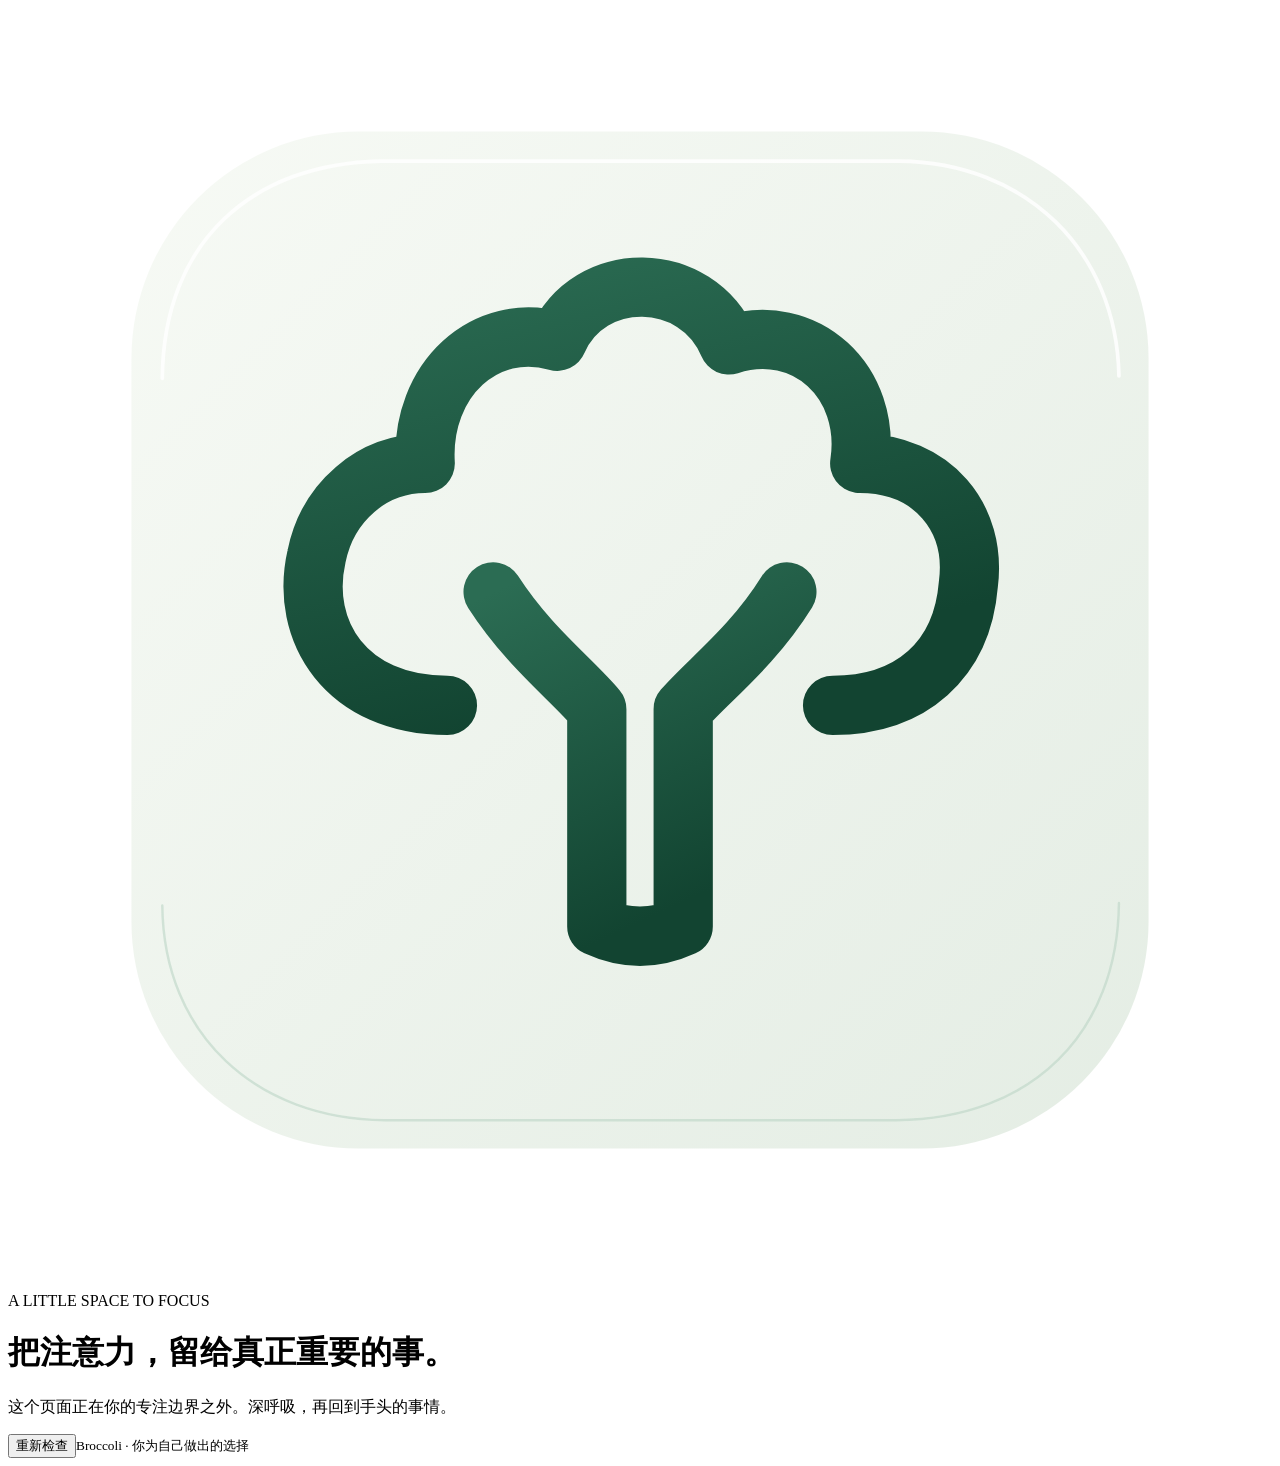
==== extension/blocked.html @ 5c439d59 "Introduce Broccoli branding and standalone native setup tools" ====
<!doctype html><html lang="zh-CN"><head><meta charset="utf-8"><meta name="viewport" content="width=device-width,initial-scale=1"><title>Broccoli</title><link rel="stylesheet" href="blocked.css"><script src="blocked.js" defer></script></head><body><main><img src="icon.svg" alt="Broccoli"><p class="eyebrow">A LITTLE SPACE TO FOCUS</p><h1>把注意力，留给真正重要的事。</h1><p class="message">这个页面正在你的专注边界之外。深呼吸，再回到手头的事情。</p><div id="details"></div><section id="tab-section" hidden><h2>仅放行当前标签页</h2><p class="message">只跳过所选规则的网站拦截。其他标签页、应用及其他规则继续生效；到期或关闭标签页后失效。</p><div id="tab-actions"></div></section><p id="tab-unavailable" class="message" hidden>更新桌面后台和浏览器扩展后，可临时放行当前标签页。</p><div id="breaks"></div><p id="error" role="status"></p><button id="retry">重新检查</button><small>Broccoli · 你为自己做出的选择</small></main></body></html>
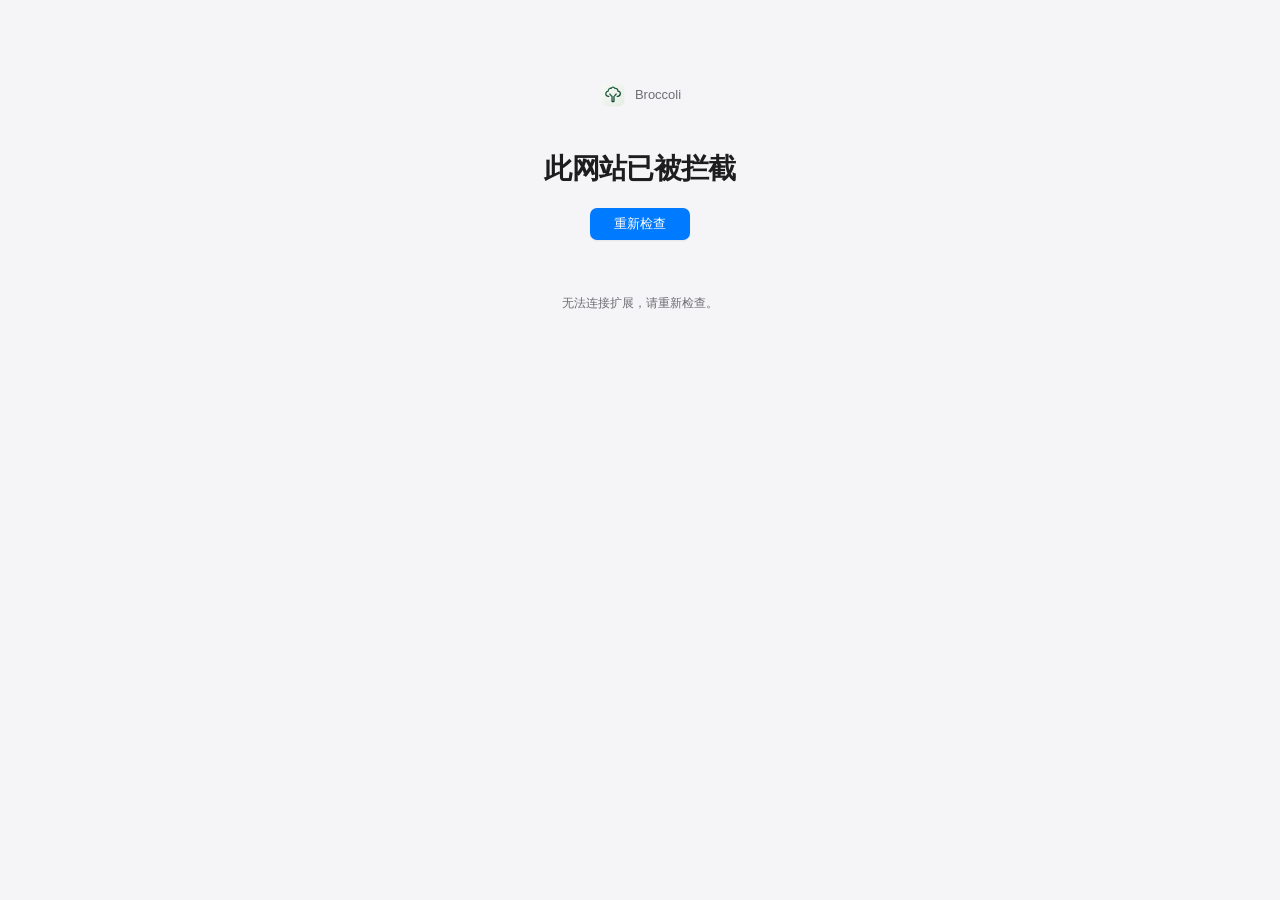
==== commit 3d0d8db3: "Simplify blocked pages with an optional three-day agenda" ====
--- a/extension/blocked.html
+++ b/extension/blocked.html
@@ -1 +1,13 @@
-<!doctype html><html lang="zh-CN"><head><meta charset="utf-8"><meta name="viewport" content="width=device-width,initial-scale=1"><title>Broccoli</title><link rel="stylesheet" href="blocked.css"><script src="blocked.js" defer></script></head><body><main><img src="icon.svg" alt="Broccoli"><p class="eyebrow">A LITTLE SPACE TO FOCUS</p><h1>把注意力，留给真正重要的事。</h1><p class="message">这个页面正在你的专注边界之外。深呼吸，再回到手头的事情。</p><div id="details"></div><section id="tab-section" hidden><h2>仅放行当前标签页</h2><p class="message">只跳过所选规则的网站拦截。其他标签页、应用及其他规则继续生效；到期或关闭标签页后失效。</p><div id="tab-actions"></div></section><p id="tab-unavailable" class="message" hidden>更新桌面后台和浏览器扩展后，可临时放行当前标签页。</p><div id="breaks"></div><p id="error" role="status"></p><button id="retry">重新检查</button><small>Broccoli · 你为自己做出的选择</small></main></body></html>
+<!doctype html>
+<html lang="zh-CN">
+<head><meta charset="utf-8"><meta name="viewport" content="width=device-width,initial-scale=1"><title>Broccoli</title><link rel="stylesheet" href="blocked.css"><script src="blocked.js" defer></script></head>
+<body><main>
+<header class="brand"><img src="icon.svg" alt=""><span>Broccoli</span></header>
+<section class="hero"><h1 id="heading">此网站已被拦截</h1><p id="website"></p><p id="details"></p><button id="retry" class="primary">重新检查</button></section>
+<section id="agenda" hidden aria-labelledby="agenda-heading"><h2 id="agenda-heading">近三日</h2><div id="agenda-days"></div></section>
+<details id="options" hidden><summary>休息与放行</summary><div class="options-body">
+<section id="tab-section" hidden><h2>当前标签页</h2><p class="note">仅放行此标签页，其他拦截保持生效。</p><div id="tab-actions"></div></section>
+<section id="break-section" hidden><h2>规则休息</h2><div id="breaks"></div></section>
+</div></details>
+<p id="error" role="status" aria-live="polite"></p>
+</main></body></html>
--- a/extension/blocked.css
+++ b/extension/blocked.css
@@ -0,0 +1,47 @@
+:root{color-scheme:light dark;--bg:#f5f5f7;--panel:#fff;--ink:#1d1d1f;--muted:#6e6e73;--line:#00000014;--field:#78788010;--accent:#007aff;--focus:#007aff45}
+*{box-sizing:border-box}[hidden]{display:none!important}
+body{margin:0;background:var(--bg);color:var(--ink);font:13px/1.5 -apple-system,BlinkMacSystemFont,"Segoe UI",sans-serif;-webkit-font-smoothing:antialiased}
+main{width:min(680px,calc(100% - 48px));margin:0 auto;padding:48px 0 28px}
+.brand{display:flex;align-items:center;justify-content:center;gap:8px;color:var(--muted);font-size:13px;font-weight:500}
+.brand img{width:28px;height:28px}
+.hero{text-align:center;padding:42px 0 38px}
+h1{font-size:28px;line-height:1.25;font-weight:600;letter-spacing:-.7px;margin:0}
+#website{margin:12px 0 0;font-size:15px;color:var(--muted);overflow-wrap:anywhere}
+#details{margin:7px 0 22px;font-size:12px;color:var(--muted)}
+button,input,textarea{font:inherit;color:inherit}
+button{min-height:30px;padding:5px 12px;border:1px solid var(--line);border-radius:7px;background:var(--panel);cursor:pointer;transition:background .15s,opacity .15s}
+button:hover{background:var(--field)}button:disabled{opacity:.45;cursor:default}
+button.primary{color:white;background:var(--accent);border-color:transparent;min-width:100px;box-shadow:0 1px 2px #0001}
+button.primary:hover{background:color-mix(in srgb,var(--accent) 90%,black)}
+button:focus-visible,summary:focus-visible,input:focus-visible,textarea:focus-visible{outline:3px solid var(--focus);outline-offset:2px}
+h2{font-size:12px;font-weight:500;color:var(--muted);margin:0 4px 10px}
+#agenda-days{background:var(--panel);border:1px solid var(--line);border-radius:12px;overflow:hidden}
+.agenda-day{display:grid;grid-template-columns:78px minmax(0,1fr);gap:14px;padding:16px 18px}
+.agenda-day+.agenda-day{border-top:1px solid var(--line)}
+.agenda-date{display:flex;flex-direction:column;align-items:flex-start;gap:2px;white-space:nowrap}
+.agenda-date strong{font-size:12px;font-weight:600}.agenda-date small{font-size:11px;color:var(--muted)}
+.agenda-events{min-width:0;display:grid;gap:9px;margin:0;padding:0;list-style:none}
+.agenda-events li{font-size:13px;line-height:1.5;overflow-wrap:anywhere}
+.agenda-events .declined{text-decoration:line-through;color:var(--muted)}
+.agenda-more{margin-top:9px}.agenda-more summary{display:inline-block;font-size:12px;color:var(--muted);cursor:pointer}.agenda-more ul{margin-top:9px}
+#options{margin-top:18px;color:var(--muted)}
+#options>summary{display:flex;align-items:center;justify-content:center;gap:7px;list-style:none;cursor:pointer;min-height:32px;font-size:12px}
+summary::-webkit-details-marker{display:none}
+#options>summary:after{content:"";width:5px;height:5px;border-right:1px solid;border-bottom:1px solid;transform:rotate(45deg) translateY(-2px);transition:transform .15s}
+#options[open]>summary:after{transform:rotate(225deg) translate(-1px,-1px)}
+.options-body{padding-top:14px}.options-body>section+section{margin-top:20px}
+.note{font-size:12px;line-height:1.5;margin:-3px 4px 12px;color:var(--muted)}
+.break-item{background:var(--panel);border:1px solid var(--line);border-radius:10px;padding:14px;margin-top:8px;color:var(--ink)}
+.break-item>strong,.break-item>span{display:block;font-size:13px;font-weight:500;margin-bottom:10px}
+.break-item p,.break-item label{font-size:12px;color:var(--muted);margin:8px 0}
+.break-item label{display:flex;align-items:center;justify-content:space-between;gap:12px}
+.break-item input[type=number]{width:85px}
+.break-item>button{margin-top:8px}.break-item>span+button{margin-top:0}
+input,textarea{width:100%;padding:7px 9px;border:1px solid var(--line);border-radius:7px;background:var(--panel);min-width:0}
+textarea{display:block;min-height:86px;resize:vertical;overflow-x:hidden;margin:10px 0;line-height:1.6}
+.challenge{background:var(--field);padding:10px;border-radius:7px;font:12px/1.7 ui-monospace,monospace;word-break:break-all;user-select:none}
+#error{margin:16px auto 0;text-align:center;font-size:12px;line-height:1.6;color:var(--muted)}#error:empty{display:none}
+@media(min-height:850px){main{padding-top:clamp(48px,9vh,100px)}}
+@media(max-width:480px){main{width:calc(100% - 32px);padding-top:28px}.hero{padding:32px 0}h1{font-size:24px}.agenda-day{grid-template-columns:64px minmax(0,1fr);gap:10px;padding:14px}}
+@media(prefers-color-scheme:dark){:root{--bg:#1c1c1e;--panel:#2c2c2e;--ink:#f5f5f7;--muted:#a1a1a6;--line:#ffffff16;--field:#ffffff0a;--accent:#0a84ff}}
+@media(prefers-reduced-motion:reduce){*{transition:none!important}}
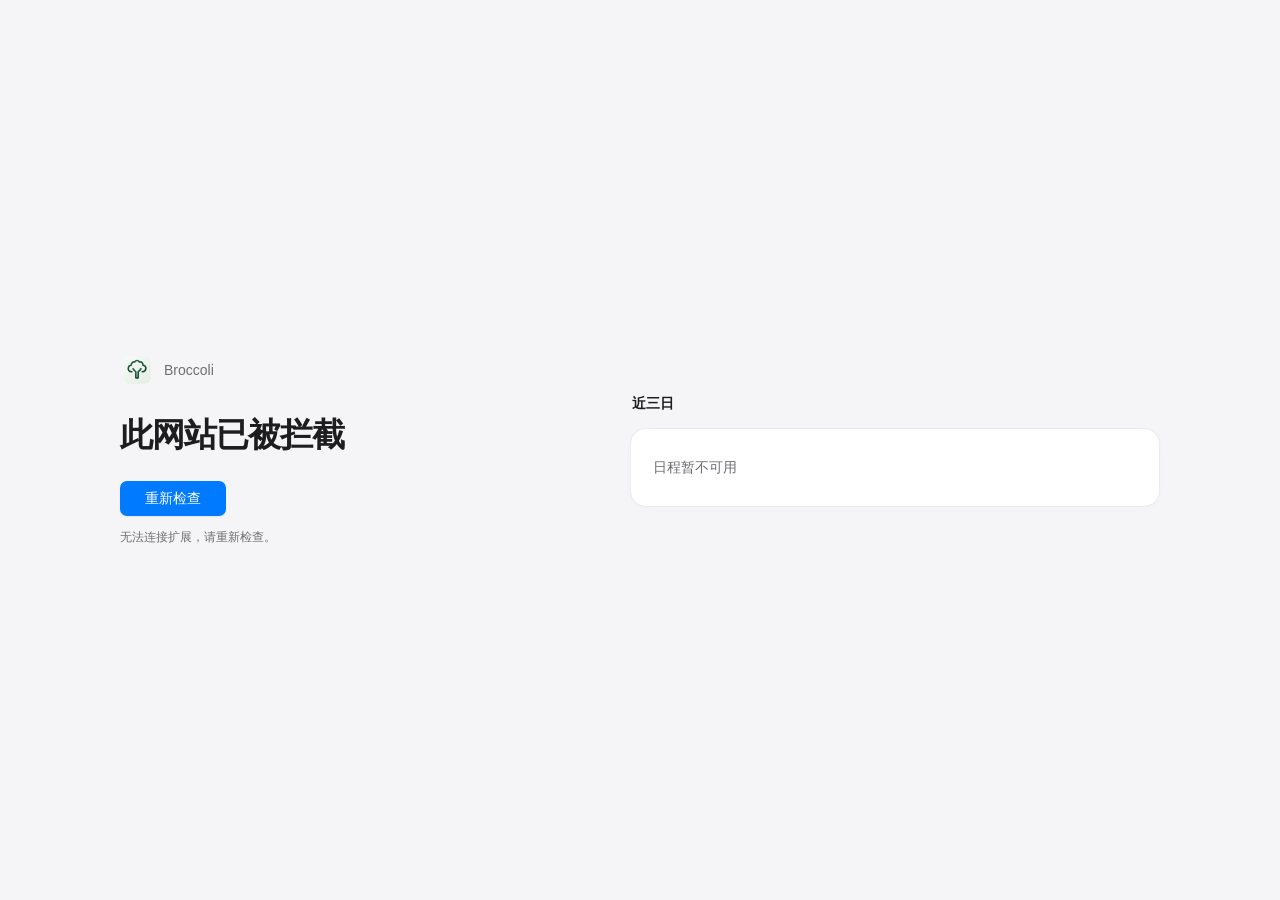
==== commit c6dfc685: "Fix blocked-page connection and simplify rest controls" ====
--- a/extension/blocked.html
+++ b/extension/blocked.html
@@ -1,13 +1,15 @@
 <!doctype html>
 <html lang="zh-CN">
 <head><meta charset="utf-8"><meta name="viewport" content="width=device-width,initial-scale=1"><title>Broccoli</title><link rel="stylesheet" href="blocked.css"><script src="blocked.js" defer></script></head>
-<body><main>
+<body><main><div class="block-summary">
 <header class="brand"><img src="icon.svg" alt=""><span>Broccoli</span></header>
 <section class="hero"><h1 id="heading">此网站已被拦截</h1><p id="website"></p><p id="details"></p><button id="retry" class="primary">重新检查</button></section>
-<section id="agenda" hidden aria-labelledby="agenda-heading"><h2 id="agenda-heading">近三日</h2><div id="agenda-days"></div></section>
-<details id="options" hidden><summary>休息与放行</summary><div class="options-body">
-<section id="tab-section" hidden><h2>当前标签页</h2><p class="note">仅放行此标签页，其他拦截保持生效。</p><div id="tab-actions"></div></section>
-<section id="break-section" hidden><h2>规则休息</h2><div id="breaks"></div></section>
-</div></details>
+
+<div id="options" hidden><button id="rest-options" type="button" class="rest-trigger" aria-haspopup="dialog" aria-controls="rest-popover" aria-expanded="false">休息 <span aria-hidden="true">⌄</span></button></div>
+<div id="rest-popover" popover="auto" role="dialog" aria-labelledby="rest-title">
+<header class="rest-header"><h2 id="rest-title">休息</h2><button id="rest-close" type="button" aria-label="关闭休息选项">×</button></header>
+<div class="rest-body"><section id="break-section" hidden><div id="breaks"></div></section><section id="tab-section" hidden><div id="tab-actions"></div></section></div>
+<p id="rest-status" role="status" aria-live="polite"></p>
+</div>
 <p id="error" role="status" aria-live="polite"></p>
-</main></body></html>
+</div><section id="agenda" hidden aria-labelledby="agenda-heading"><h2 id="agenda-heading">近三日</h2><div id="agenda-days"></div></section></main></body></html>
--- a/extension/blocked.css
+++ b/extension/blocked.css
@@ -45,3 +45,50 @@
 @media(max-width:480px){main{width:calc(100% - 32px);padding-top:28px}.hero{padding:32px 0}h1{font-size:24px}.agenda-day{grid-template-columns:64px minmax(0,1fr);gap:10px;padding:14px}}
 @media(prefers-color-scheme:dark){:root{--bg:#1c1c1e;--panel:#2c2c2e;--ink:#f5f5f7;--muted:#a1a1a6;--line:#ffffff16;--field:#ffffff0a;--accent:#0a84ff}}
 @media(prefers-reduced-motion:reduce){*{transition:none!important}}
+/* Give the block state and calendar equal visual weight on desktop. */
+body{min-height:100vh;min-height:100svh;display:grid;align-items:center;padding:clamp(32px,7vh,88px) 40px}
+main{width:min(1040px,100%);padding:0;margin:auto;display:grid;grid-template-columns:minmax(300px,.9fr) minmax(0,1.1fr);gap:clamp(40px,6vw,88px);align-items:center}
+.block-summary{min-width:0}
+.brand{justify-content:flex-start;font-size:14px;gap:10px}.brand img{width:34px;height:34px}
+.hero{text-align:left;padding:26px 0 0}
+h1{font-size:clamp(28px,2.6vw,38px);line-height:1.3;letter-spacing:-1px;font-weight:600}
+#website{font-size:16px;margin-top:16px}#details{font-size:13px;margin:8px 0 24px}
+button{min-height:34px;font-size:14px;padding:6px 14px}button.primary{min-width:106px}
+#agenda{min-width:0;animation:agenda-in .2s ease-out}
+#agenda>h2{font-size:14px;font-weight:600;color:var(--ink);margin:0 2px 14px}
+#agenda-days{box-shadow:0 2px 12px #00000003;border-radius:16px}
+.agenda-day{min-height:86px;align-items:center;padding:19px 22px;grid-template-columns:62px minmax(0,1fr);gap:18px}
+.agenda-date strong{font-size:13px}.agenda-date small{font-size:12px;margin-top:2px}
+.agenda-events{gap:11px}.agenda-events li{font-size:14px;line-height:1.6}.agenda-events .agenda-empty{color:var(--muted);opacity:.45}
+.agenda-status{margin:0;padding:28px 22px;font-size:14px;color:var(--muted)}
+#options{margin-top:20px}#options>summary{justify-content:flex-start;font-size:13px}
+#error{text-align:left;margin-top:12px}
+main:has(#agenda[hidden]){max-width:520px;grid-template-columns:1fr;text-align:center}
+main:has(#agenda[hidden]) .brand,main:has(#agenda[hidden]) #options>summary{justify-content:center}
+main:has(#agenda[hidden]) .hero,main:has(#agenda[hidden]) #error{text-align:center}
+@keyframes agenda-in{from{opacity:0;transform:translateY(5px)}to{opacity:1;transform:translateY(0)}}
+@media(max-width:800px){body{padding:36px 24px}main{max-width:560px;grid-template-columns:1fr;gap:36px}.brand{justify-content:center}.hero{text-align:center;padding-top:20px}h1{font-size:30px}#options>summary{justify-content:center}#error{text-align:center}}
+@media(max-width:480px){body{padding:28px 20px}main{width:100%;padding:0}.agenda-day{grid-template-columns:54px minmax(0,1fr);gap:12px;padding:16px}.hero{padding-top:18px}h1{font-size:27px}.agenda-events li{font-size:14px}}
+@media(prefers-reduced-motion:reduce){#agenda{animation:none}}
+.agenda-events li{border-left:3px solid var(--event-color,#4285f4);padding-left:11px;font-weight:500}
+.agenda-events .declined{font-weight:400}
+.agenda-date{align-self:start;padding-top:1px}
+.agenda-day{min-height:0;padding-top:20px;padding-bottom:20px}
+.rest-trigger{display:inline-flex;gap:7px;align-items:center;min-width:0;padding:3px 0;border:0;background:transparent;color:var(--muted);box-shadow:none;font-size:13px}
+.rest-trigger:hover{background:transparent;color:var(--ink)}.rest-trigger span{font-size:15px;line-height:1}
+#rest-popover{position:fixed;inset:auto;margin:0;width:min(360px,calc(100vw - 32px));max-height:calc(100vh - 32px);padding:0;border:1px solid var(--line);border-radius:16px;background:var(--panel);color:var(--ink);box-shadow:0 12px 48px #00000022;overflow:hidden}
+#rest-popover:popover-open{animation:agenda-in .16s ease-out}
+#rest-popover::backdrop{background:transparent}
+.rest-header{display:flex;justify-content:space-between;align-items:center;padding:16px 18px 8px;gap:16px}
+.rest-header h2{margin:0;color:var(--ink);font-size:15px;font-weight:600}
+#rest-close{width:24px;height:24px;min-height:24px;padding:0;border:0;border-radius:50%;background:var(--field);color:var(--muted);font-size:18px;line-height:1}
+.rest-body{max-height:calc(100vh - 125px);overflow:auto;padding:0 18px 16px}
+#rest-popover .break-item{margin:0;padding:12px 0 0;background:transparent;border:0;border-radius:0}
+#rest-popover .break-item+.break-item,#rest-popover #tab-section:not([hidden]){margin-top:16px;padding-top:16px;border-top:1px solid var(--line)}
+#rest-popover #tab-section:first-child{border:0;margin-top:0;padding-top:0}
+#rest-popover .break-item>strong{margin-bottom:6px;font-size:14px}
+#rest-popover .break-item p{font-size:13px;line-height:1.6;margin:0 0 12px}
+#rest-popover .break-item small{display:block;color:var(--muted);font-size:12px;margin:0 0 12px}
+#rest-status{margin:0;padding:0 18px 16px;color:var(--muted);font-size:12px;line-height:1.6}#rest-status:empty{display:none}
+@media(prefers-reduced-motion:reduce){#rest-popover:popover-open{animation:none}}
+.rest-body:has(#break-section[hidden]) #tab-section{border:0;margin-top:0;padding-top:0}
